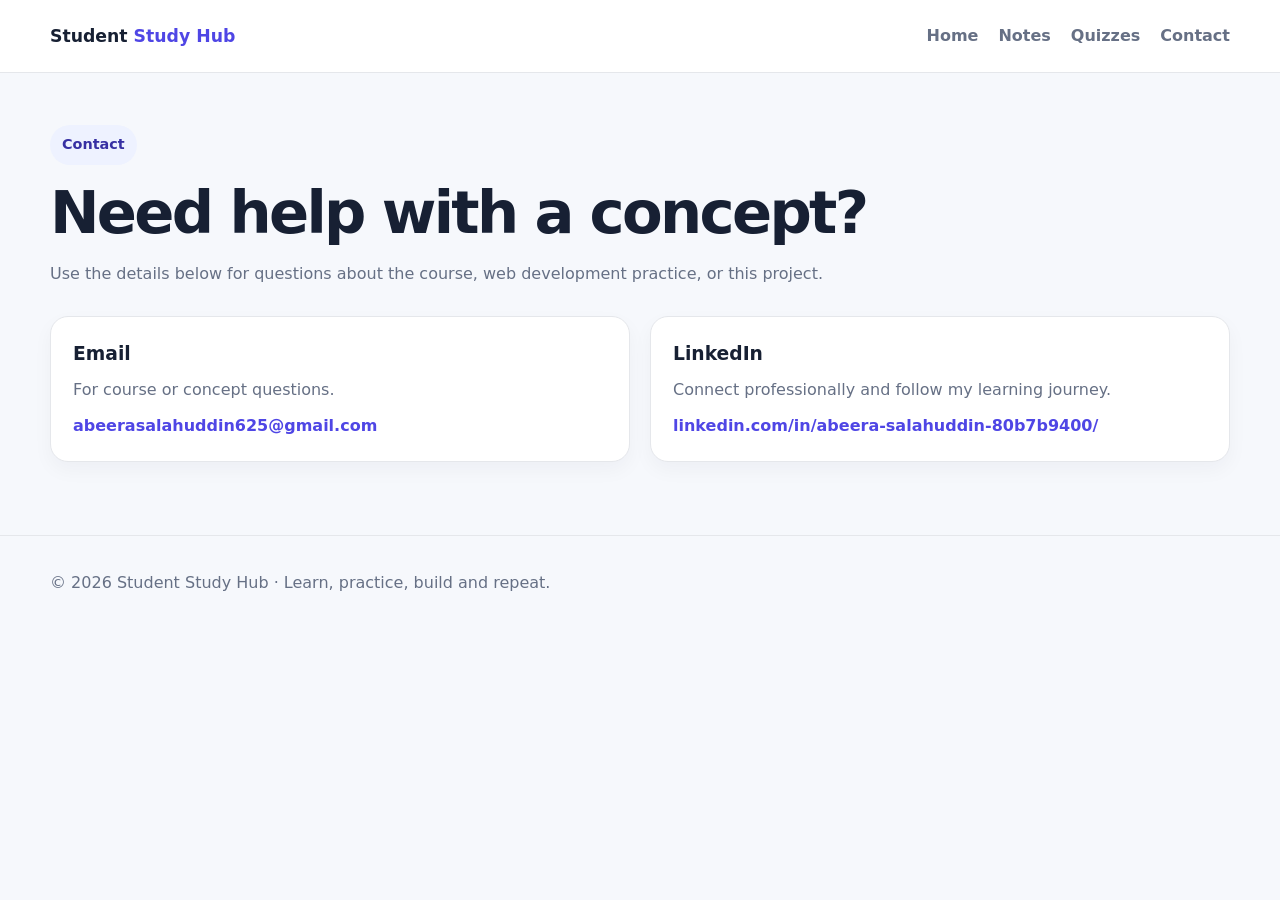
==== contact.html @ 7db1ab35 "Add files via upload" ====
<!doctype html><html lang="en"><head><meta charset="utf-8"><meta name="viewport" content="width=device-width,initial-scale=1"><title>Contact | Student Study Hub</title><link rel="stylesheet" href="style.css"></head><body><header class="navbar"><div class="container nav-inner"><a class="brand" href="index.html">Student <span>Study Hub</span></a><button class="menu-btn" aria-label="Open navigation">☰</button><nav class="nav-links"><a href="index.html">Home</a><a href="notes.html">Notes</a><a href="quizzes.html">Quizzes</a><a href="contact.html">Contact</a></nav></div></header><main><section class="page-hero"><div class="container"><span class="eyebrow">Contact</span><h1>Need help with a concept?</h1><p class="section-sub">Use the details below for questions about the course, web development practice, or this project.</p><div class="contact-grid"><article class="card reveal"><h3>Email</h3><p>For course or concept questions.</p><a class="contact-link" href="mailto:abeerasalahuddin625@gmail.com">abeerasalahuddin625@gmail.com</a></article><article class="card reveal"><h3>LinkedIn</h3><p>Connect professionally and follow my learning journey.</p><a class="contact-link" href="https://www.linkedin.com/in/abeera-salahuddin-80b7b9400/" target="_blank" rel="noopener">linkedin.com/in/abeera-salahuddin-80b7b9400/</a></article></div></div></section></main><footer><div class="container">© <span id="year"></span> Student Study Hub · Learn, practice, build and repeat.</div></footer><script>document.getElementById('year').textContent=new Date().getFullYear();</script><script src="script.js"></script></body></html>
---- style.css ----
:root{--bg:#f6f8fc;--surface:#fff;--text:#172033;--muted:#667085;--primary:#4f46e5;--primary-dark:#3730a3;--border:#e5e7eb;--shadow:0 12px 30px rgba(15,23,42,.08);--radius:18px;--max:1180px}
*{box-sizing:border-box}html{scroll-behavior:smooth}body{margin:0;font-family:Inter,ui-sans-serif,system-ui,-apple-system,BlinkMacSystemFont,"Segoe UI",sans-serif;background:var(--bg);color:var(--text);line-height:1.65}a{color:inherit;text-decoration:none}img{max-width:100%;display:block}button,input,select{font:inherit}.container{width:min(var(--max),calc(100% - 32px));margin:auto}
.navbar{position:sticky;top:0;z-index:20;background:rgba(255,255,255,.92);backdrop-filter:blur(14px);border-bottom:1px solid var(--border)}.nav-inner{height:72px;display:flex;align-items:center;justify-content:space-between;gap:22px}.brand{font-weight:800;font-size:1.08rem}.brand span{color:var(--primary)}.nav-links{display:flex;gap:20px;align-items:center}.nav-links a{color:var(--muted);font-weight:650}.nav-links a:hover{color:var(--primary)}.menu-btn{display:none;border:0;background:transparent;font-size:1.4rem}
.hero{padding:72px 0 44px}.hero-grid{display:grid;grid-template-columns:1.35fr .65fr;gap:42px;align-items:center}.eyebrow{display:inline-flex;padding:8px 12px;border-radius:999px;background:#eef2ff;color:var(--primary-dark);font-weight:750;font-size:.9rem}h1{font-size:clamp(2.35rem,6vw,4.7rem);line-height:1.02;letter-spacing:-.045em;margin:18px 0}.hero p{font-size:1.08rem;color:var(--muted);max-width:720px}.actions{display:flex;flex-wrap:wrap;gap:12px;margin-top:24px}
.btn{border:0;border-radius:12px;padding:12px 17px;font-weight:750;cursor:pointer;display:inline-flex;align-items:center;justify-content:center;gap:8px;transition:.25s ease}.btn-primary{background:var(--primary);color:#fff}.btn-primary:hover{background:var(--primary-dark);transform:translateY(-2px)}.btn-ghost{background:#fff;border:1px solid var(--border)}.btn-ghost:hover{transform:translateY(-2px);box-shadow:var(--shadow)}
.profile-card{background:var(--surface);border:1px solid var(--border);border-radius:26px;box-shadow:var(--shadow);padding:14px}.profile-frame{aspect-ratio:4/5;border-radius:18px;overflow:hidden;background:linear-gradient(135deg,#e0e7ff,#dbeafe);display:grid;place-items:center}.profile-frame img{width:100%;height:100%;object-fit:cover;object-position:center}.profile-placeholder{padding:26px;text-align:center;color:var(--muted);font-weight:700}
.section{padding:56px 0}.section-title{font-size:clamp(1.8rem,4vw,2.7rem);margin:0 0 10px;letter-spacing:-.03em}.section-sub{margin:0 0 28px;color:var(--muted)}.grid{display:grid;grid-template-columns:repeat(3,1fr);gap:18px}
.card{background:var(--surface);border:1px solid var(--border);border-radius:var(--radius);padding:22px;box-shadow:0 8px 20px rgba(15,23,42,.04);transition:transform .25s ease,box-shadow .25s ease,border-color .25s ease}.card:hover{transform:translateY(-7px);box-shadow:var(--shadow);border-color:#c7d2fe}.card h3{margin:0 0 8px}.card p{margin:0;color:var(--muted)}.card .mini{display:inline-block;margin-top:16px;color:var(--primary);font-weight:750}.subject-icon{width:46px;height:46px;border-radius:14px;display:grid;place-items:center;background:#eef2ff;color:var(--primary);font-weight:900;margin-bottom:14px}
.notice{background:linear-gradient(135deg,#312e81,#4f46e5);color:#fff;border-radius:26px;padding:32px;box-shadow:var(--shadow)}.notice p{color:#e0e7ff}.stats{display:grid;grid-template-columns:repeat(3,1fr);gap:12px;margin-top:24px}.stat{background:rgba(255,255,255,.11);border:1px solid rgba(255,255,255,.18);padding:16px;border-radius:14px}.stat strong{display:block;font-size:1.5rem}
footer{padding:34px 0;border-top:1px solid var(--border);color:var(--muted);margin-top:45px}.page-hero{padding:52px 0 28px}.page-hero h1{font-size:clamp(2.1rem,5vw,3.7rem)}.filter-row{display:flex;gap:12px;flex-wrap:wrap;margin:22px 0}select,input[type="search"]{background:#fff;border:1px solid var(--border);border-radius:12px;padding:11px 13px;min-width:220px}
.note-list{display:grid;gap:15px}.note-item{background:#fff;border:1px solid var(--border);border-radius:16px;padding:20px}.note-item h3{margin:0 0 6px}.note-item p{margin:0;color:var(--muted)}
.quiz-shell{max-width:820px;margin:0 auto}.quiz-card{background:#fff;border:1px solid var(--border);border-radius:22px;padding:26px;box-shadow:var(--shadow)}.quiz-meta{display:flex;justify-content:space-between;gap:12px;color:var(--muted);font-weight:650}.progress{height:10px;background:#eef2f7;border-radius:999px;overflow:hidden;margin:14px 0 26px}.progress>div{height:100%;background:var(--primary);width:0;transition:.25s}.question{font-size:1.25rem;font-weight:800;margin:0 0 18px}.options{display:grid;gap:12px}.option{border:1px solid var(--border);background:#fff;padding:14px 16px;border-radius:13px;text-align:left;cursor:pointer;transition:.2s}.option:hover{border-color:#a5b4fc;background:#f8faff}.option.selected{border-color:var(--primary);background:#eef2ff}.quiz-controls{display:flex;justify-content:space-between;gap:12px;margin-top:20px}.result{padding:26px;text-align:center}.result strong{font-size:3rem;color:var(--primary);display:block}.review{margin-top:22px;display:grid;gap:12px}.review-item{background:#f8fafc;border-radius:12px;padding:14px;text-align:left}.correct{color:#047857}.wrong{color:#b42318}
.contact-grid{display:grid;grid-template-columns:1fr 1fr;gap:20px}.contact-link{display:block;margin-top:9px;color:var(--primary);font-weight:750;word-break:break-all}.reveal{opacity:0;transform:translateY(18px);transition:.55s ease}.reveal.visible{opacity:1;transform:none}.badge{display:inline-flex;padding:5px 9px;border-radius:999px;background:#f1f5f9;color:#475569;font-size:.82rem;font-weight:700}
@media(max-width:860px){.hero-grid,.contact-grid{grid-template-columns:1fr}.grid{grid-template-columns:repeat(2,1fr)}.profile-card{max-width:430px}.nav-links{display:none;position:absolute;left:16px;right:16px;top:76px;background:#fff;border:1px solid var(--border);border-radius:16px;padding:16px;box-shadow:var(--shadow);flex-direction:column;align-items:flex-start}.nav-links.open{display:flex}.menu-btn{display:block}}@media(max-width:560px){.grid,.stats{grid-template-columns:1fr}.hero{padding-top:45px}.section{padding:42px 0}.quiz-card{padding:18px}.quiz-meta{font-size:.9rem}}
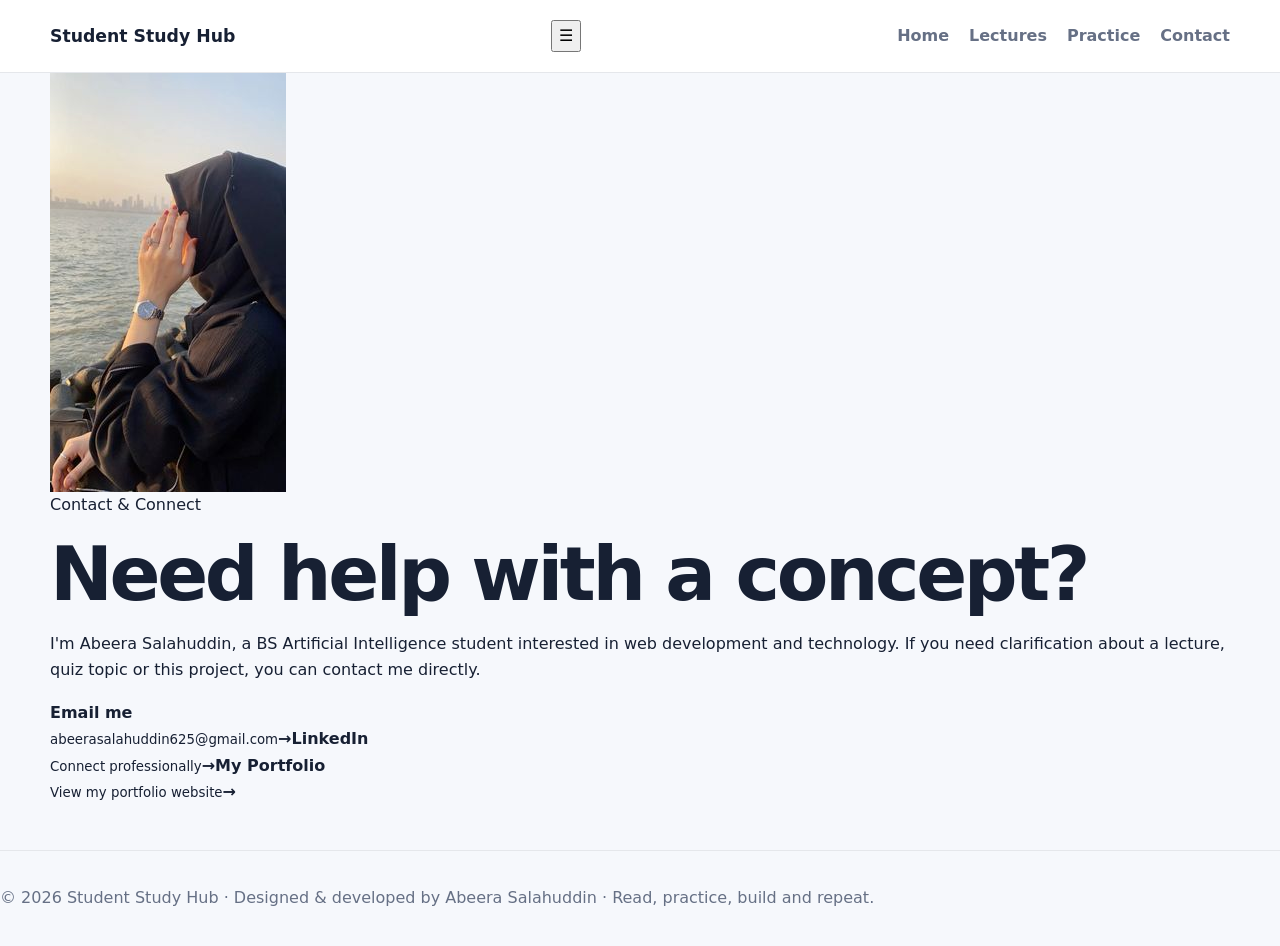
==== commit 53fa66d2: "Update contact.html" ====
--- a/contact.html
+++ b/contact.html
@@ -1 +1 @@
-<!doctype html><html lang="en"><head><meta charset="utf-8"><meta name="viewport" content="width=device-width,initial-scale=1"><title>Contact | Student Study Hub</title><link rel="stylesheet" href="style.css"></head><body><header class="navbar"><div class="container nav-inner"><a class="brand" href="index.html">Student <span>Study Hub</span></a><button class="menu-btn" aria-label="Open navigation">☰</button><nav class="nav-links"><a href="index.html">Home</a><a href="notes.html">Notes</a><a href="quizzes.html">Quizzes</a><a href="contact.html">Contact</a></nav></div></header><main><section class="page-hero"><div class="container"><span class="eyebrow">Contact</span><h1>Need help with a concept?</h1><p class="section-sub">Use the details below for questions about the course, web development practice, or this project.</p><div class="contact-grid"><article class="card reveal"><h3>Email</h3><p>For course or concept questions.</p><a class="contact-link" href="mailto:abeerasalahuddin625@gmail.com">abeerasalahuddin625@gmail.com</a></article><article class="card reveal"><h3>LinkedIn</h3><p>Connect professionally and follow my learning journey.</p><a class="contact-link" href="https://www.linkedin.com/in/abeera-salahuddin-80b7b9400/" target="_blank" rel="noopener">linkedin.com/in/abeera-salahuddin-80b7b9400/</a></article></div></div></section></main><footer><div class="container">© <span id="year"></span> Student Study Hub · Learn, practice, build and repeat.</div></footer><script>document.getElementById('year').textContent=new Date().getFullYear();</script><script src="script.js"></script></body></html>+<!doctype html><html lang="en"><head><meta charset="utf-8"><meta name="viewport" content="width=device-width,initial-scale=1"><title>Contact | Student Study Hub</title><link rel="stylesheet" href="style.css"></head><body><header class="navbar"><div class="container nav-inner"><a class="brand" href="index.html">Student Study Hub</a><button class="menu">☰</button><nav class="nav-links"><a href="index.html">Home</a><a href="notes.html">Lectures</a><a href="quizzes.html">Practice</a><a href="contact.html">Contact</a></nav></div></header><main><section class="page"><div class="container"><div class="contact"><div class="contact-photo reveal"><img src="assets/profile.jpg" alt="Abeera Salahuddin"></div><div class="contact-panel reveal"><span class="kicker">Contact & Connect</span><h1>Need help with a concept?</h1><p>I'm Abeera Salahuddin, a BS Artificial Intelligence student interested in web development and technology. If you need clarification about a lecture, quiz topic or this project, you can contact me directly.</p><a class="contact-item" href="mailto:abeerasalahuddin625@gmail.com"><span><b>Email me</b><br><small>abeerasalahuddin625@gmail.com</small></span><b>→</b></a><a class="contact-item" href="https://www.linkedin.com/in/abeera-salahuddin-80b7b9400/" target="_blank" rel="noopener"><span><b>LinkedIn</b><br><small>Connect professionally</small></span><b>→</b></a><a class="contact-item" href="https://abeera2449.github.io/abeera-portfolio/" target="_blank" rel="noopener"><span><b>My Portfolio</b><br><small>View my portfolio website</small></span><b>→</b></a></div></div></div></section></main><footer>© 2026 Student Study Hub · Designed & developed by Abeera Salahuddin · Read, practice, build and repeat.</footer><script src="script.js"></script></body></html>
